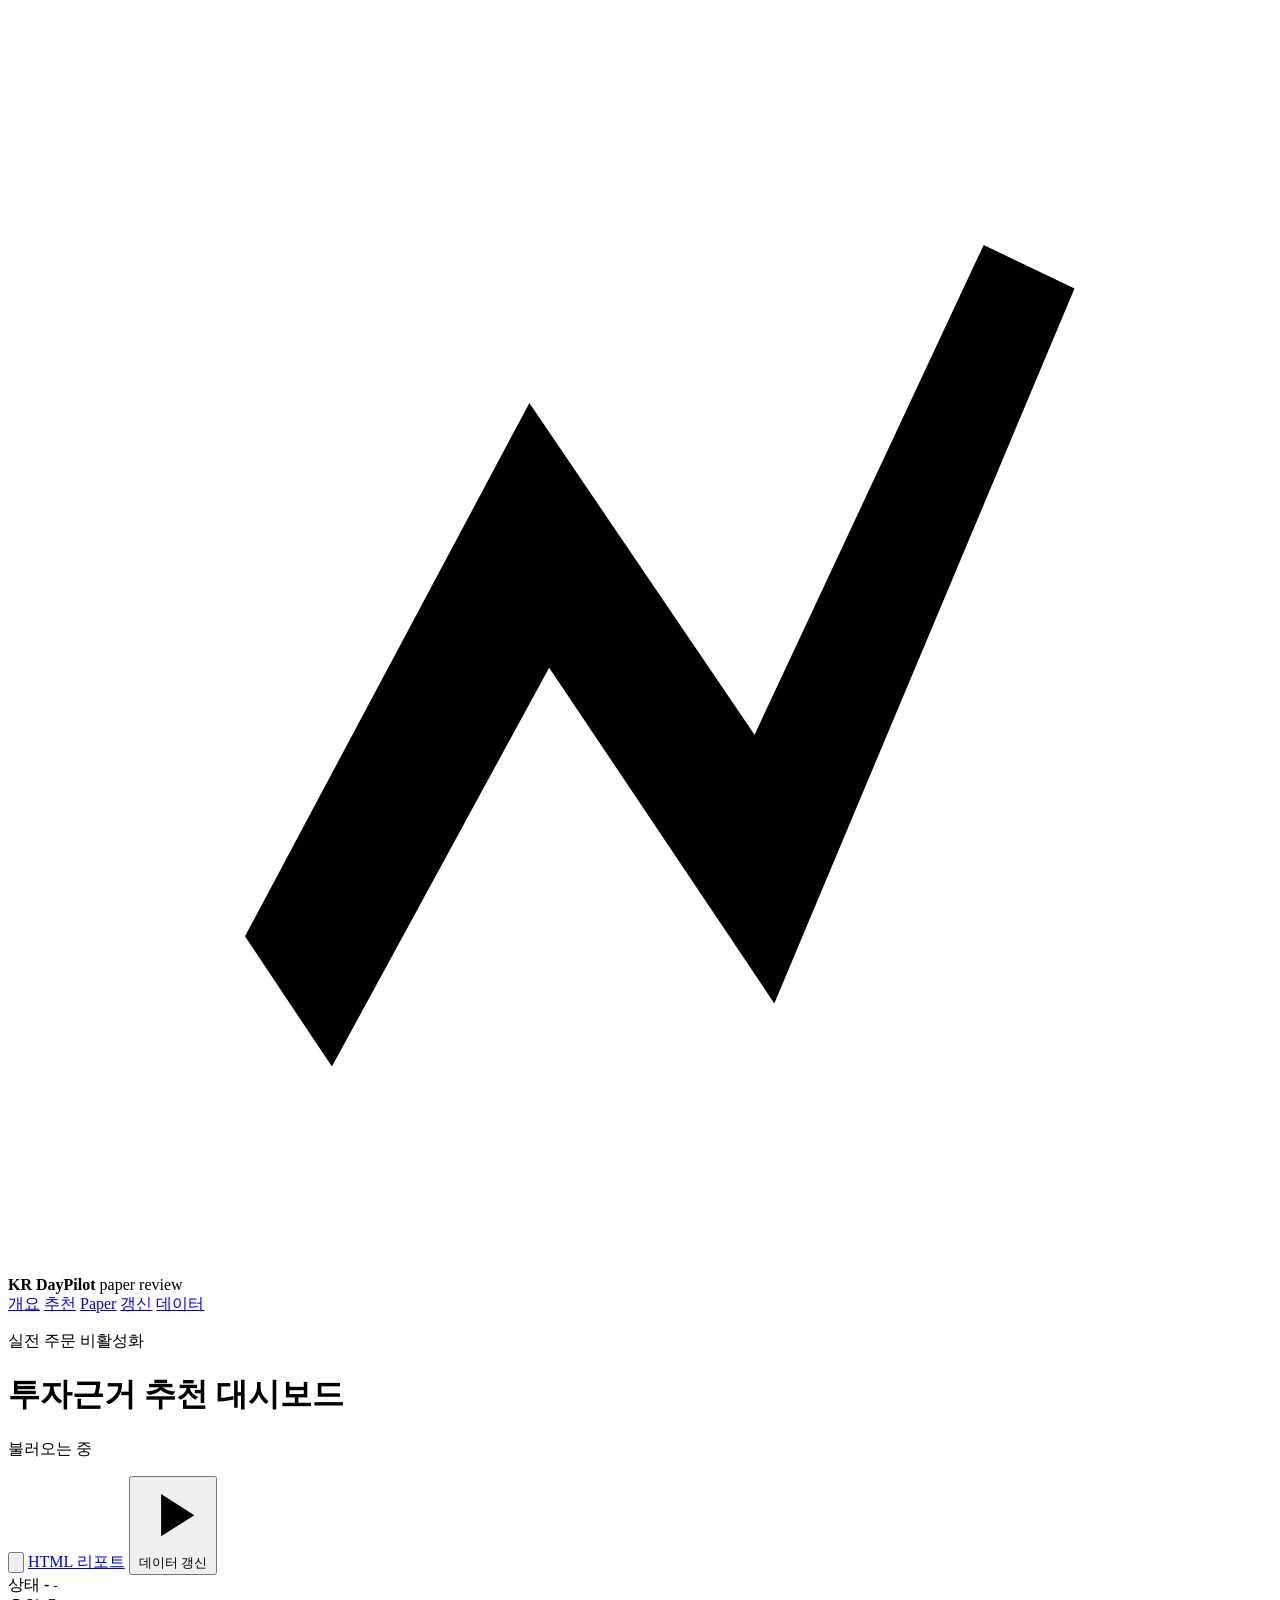
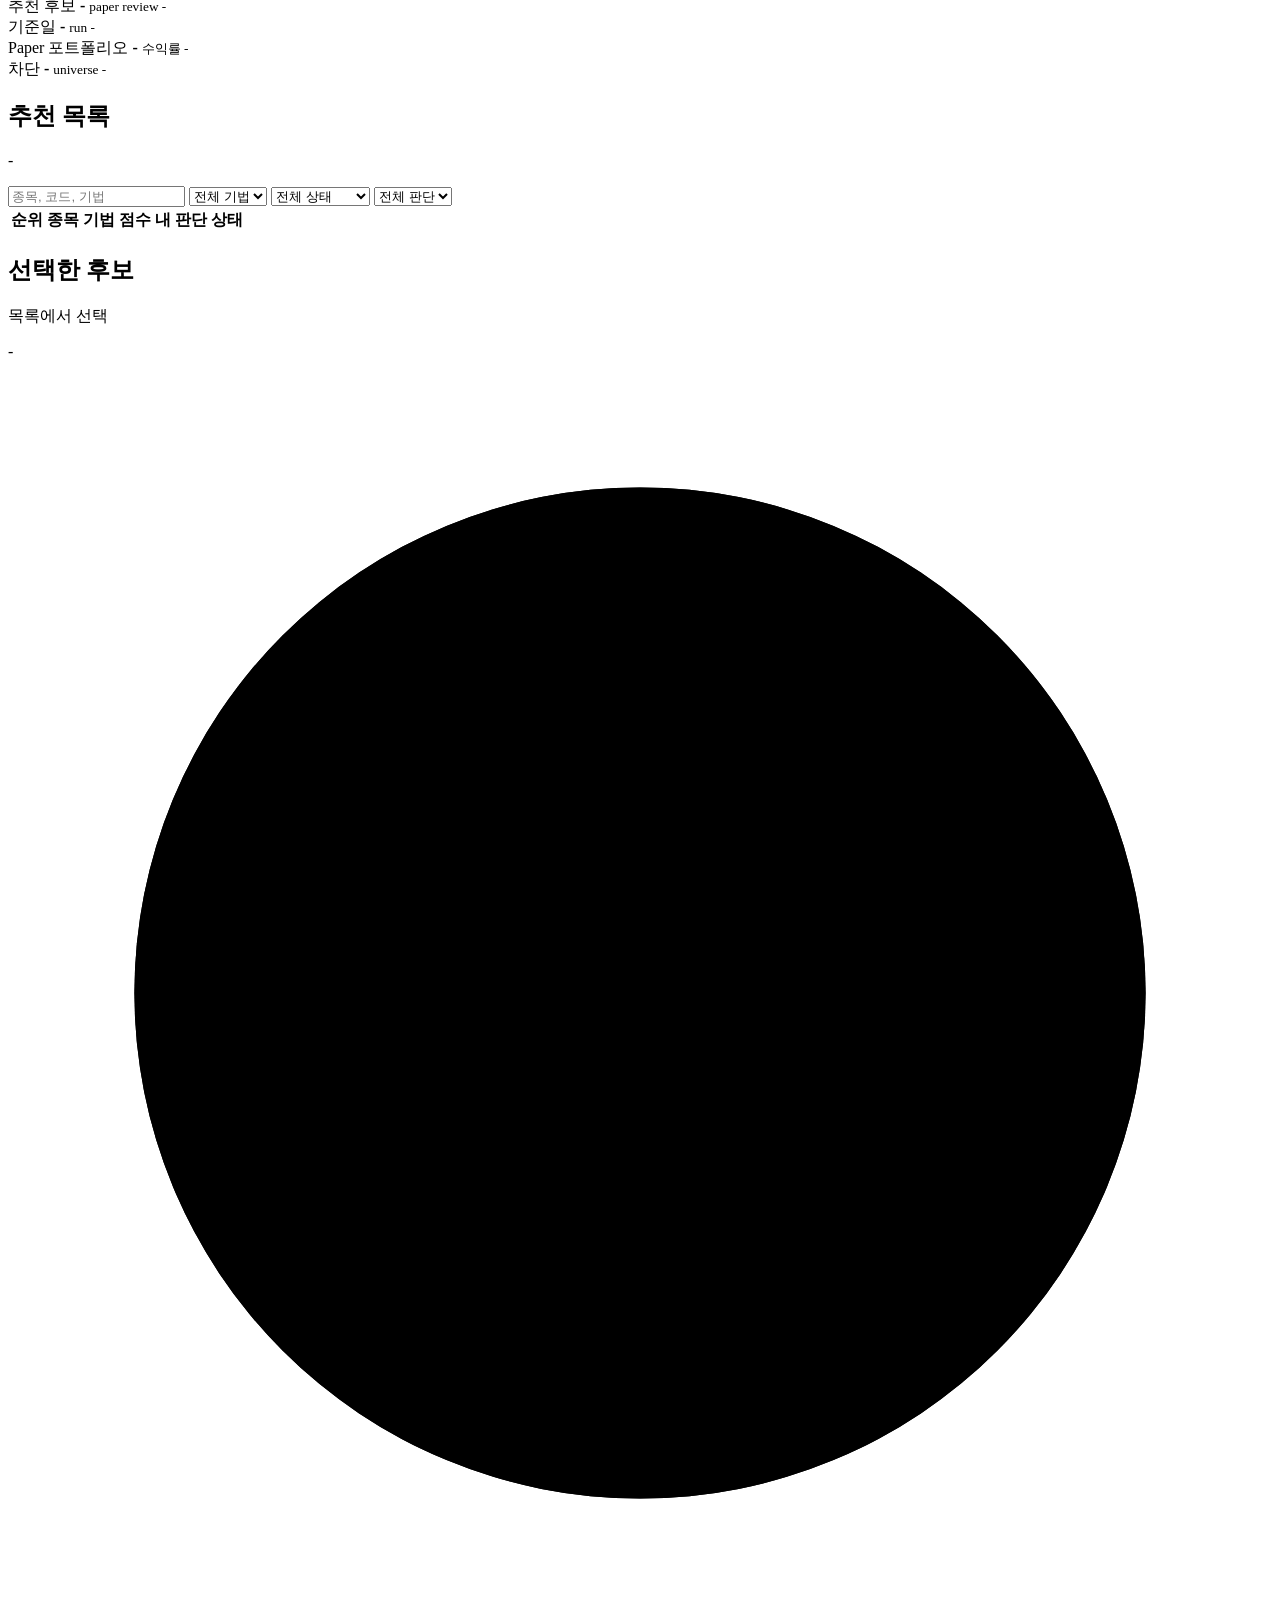
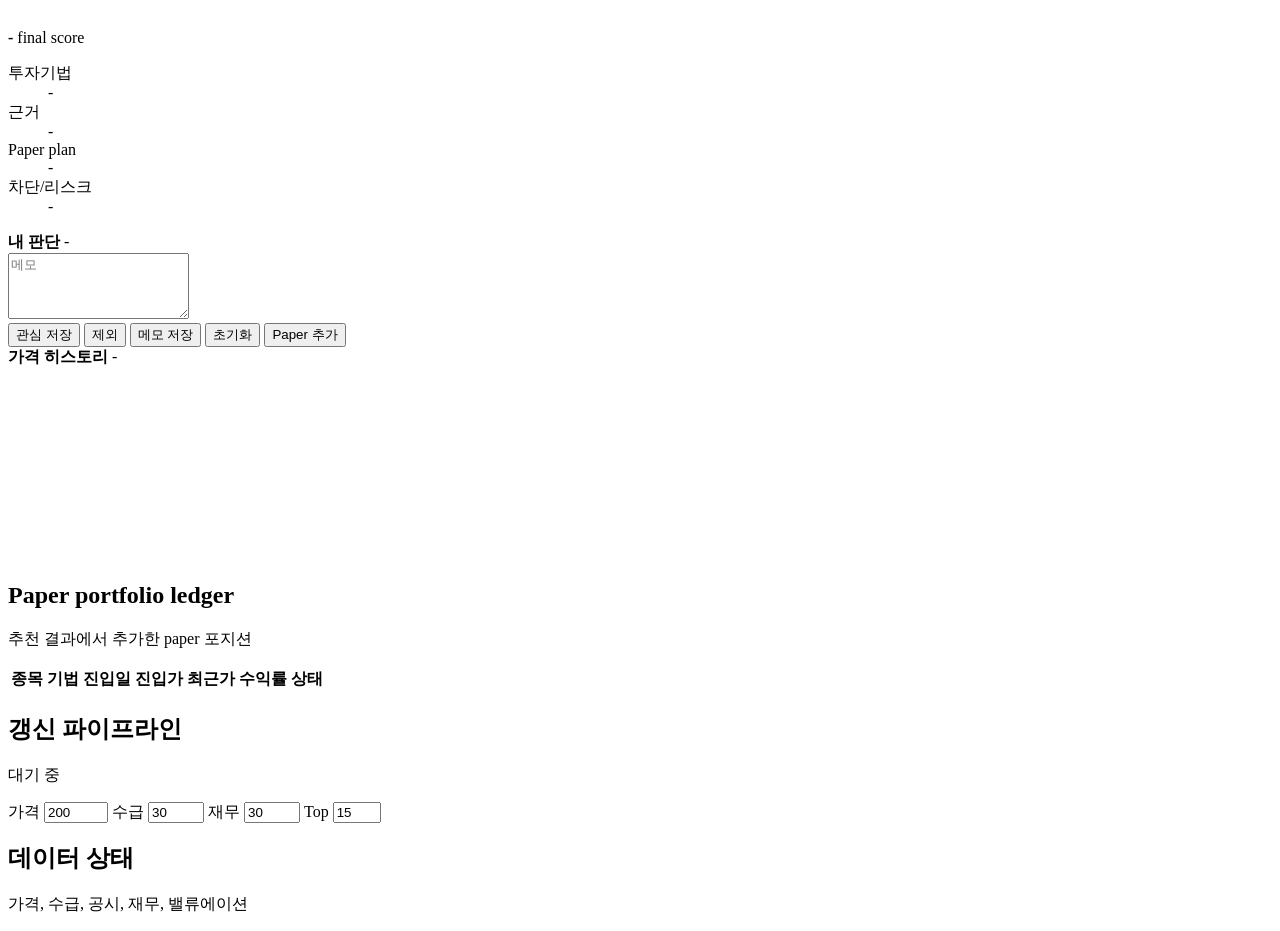
==== webapp/index.html @ 846554b9 "웹앱 생성" ====
<!doctype html>
<html lang="ko">
<head>
  <meta charset="utf-8">
  <meta name="viewport" content="width=device-width, initial-scale=1">
  <title>KR DayPilot</title>
  <link rel="stylesheet" href="/app.css">
</head>
<body>
  <div class="app-shell">
    <aside class="sidebar">
      <div class="brand">
        <svg class="brand-mark" viewBox="0 0 32 32" aria-hidden="true">
          <path d="M6 23.5 13.2 10l5.7 8.4L24.7 6 27 7.1l-7.6 18.1-5.7-8.5-5.5 10.1z" fill="currentColor"/>
        </svg>
        <div>
          <strong>KR DayPilot</strong>
          <span>paper review</span>
        </div>
      </div>
      <nav class="nav">
        <a href="#overview" class="active">개요</a>
        <a href="#recommendations">추천</a>
        <a href="#ledger">Paper</a>
        <a href="#pipeline">갱신</a>
        <a href="#data">데이터</a>
      </nav>
      <div class="sidebar-foot">
        <span class="risk-dot"></span>
        <p>실전 주문 비활성화</p>
      </div>
    </aside>

    <main class="workspace">
      <header class="topbar">
        <div>
          <h1>투자근거 추천 대시보드</h1>
          <p id="generatedAt">불러오는 중</p>
        </div>
        <div class="actions">
          <button id="refreshViewBtn" class="icon-button" type="button" title="화면 새로고침">
            <svg viewBox="0 0 24 24" aria-hidden="true"><path d="M20 12a8 8 0 1 1-2.34-5.66L20 8.68V3h-5.68l2.04 2.04A9.7 9.7 0 1 0 21.7 12z"/></svg>
          </button>
          <a id="latestReportLink" class="secondary-action" href="/report/latest.html" target="_blank" rel="noreferrer">HTML 리포트</a>
          <button id="runPipelineBtn" class="primary-action" type="button">
            <svg viewBox="0 0 24 24" aria-hidden="true"><path d="M8 5v14l11-7z"/></svg>
            데이터 갱신
          </button>
        </div>
      </header>

      <section id="overview" class="status-grid" aria-label="추천 상태">
        <article class="metric-panel state-panel">
          <span>상태</span>
          <strong id="stateValue">-</strong>
          <small id="freshnessValue">-</small>
        </article>
        <article class="metric-panel">
          <span>추천 후보</span>
          <strong id="recommendedValue">-</strong>
          <small id="paperReviewValue">paper review -</small>
        </article>
        <article class="metric-panel">
          <span>기준일</span>
          <strong id="signalDayValue">-</strong>
          <small id="runDateValue">run -</small>
        </article>
        <article class="metric-panel">
          <span>Paper 포트폴리오</span>
          <strong id="paperPositionsValue">-</strong>
          <small id="paperPnlValue">수익률 -</small>
        </article>
        <article class="metric-panel">
          <span>차단</span>
          <strong id="blockedValue">-</strong>
          <small id="inputRowsValue">universe -</small>
        </article>
      </section>

      <section class="main-grid">
        <section id="recommendations" class="panel recommendations-panel">
          <div class="panel-head">
            <div>
              <h2>추천 목록</h2>
              <p id="listSubtitle">-</p>
            </div>
            <div class="filters">
              <input id="searchInput" type="search" placeholder="종목, 코드, 기법">
              <select id="techniqueFilter" aria-label="기법 필터">
                <option value="">전체 기법</option>
              </select>
              <select id="stateFilter" aria-label="추천 상태 필터">
                <option value="">전체 상태</option>
                <option value="paper_review">paper review</option>
                <option value="watchlist">watchlist</option>
                <option value="blocked">blocked</option>
              </select>
              <select id="decisionFilter" aria-label="내 판단 필터">
                <option value="">전체 판단</option>
                <option value="watch">관심</option>
                <option value="exclude">제외</option>
                <option value="memo">메모</option>
              </select>
            </div>
          </div>
          <div class="table-wrap">
            <table>
              <thead>
                <tr>
                  <th>순위</th>
                  <th>종목</th>
                  <th>기법</th>
                  <th>점수</th>
                  <th>내 판단</th>
                  <th>상태</th>
                </tr>
              </thead>
              <tbody id="recommendationRows"></tbody>
            </table>
          </div>
        </section>

        <aside class="panel detail-panel" aria-live="polite">
          <div class="panel-head compact">
            <div>
              <h2 id="detailTitle">선택한 후보</h2>
              <p id="detailMeta">목록에서 선택</p>
            </div>
            <span id="detailState" class="state-chip">-</span>
          </div>
          <div class="score-ring">
            <svg viewBox="0 0 120 120" aria-hidden="true">
              <circle cx="60" cy="60" r="48" class="ring-bg"></circle>
              <circle id="scoreArc" cx="60" cy="60" r="48" class="ring-fg"></circle>
            </svg>
            <div>
              <strong id="detailScore">-</strong>
              <span>final score</span>
            </div>
          </div>
          <dl class="detail-list">
            <dt>투자기법</dt><dd id="detailTechnique">-</dd>
            <dt>근거</dt><dd id="detailEvidence">-</dd>
            <dt>Paper plan</dt><dd id="detailPlan">-</dd>
            <dt>차단/리스크</dt><dd id="detailRisk">-</dd>
          </dl>
          <div id="componentBars" class="component-bars"></div>

          <div class="decision-box">
            <div class="decision-head">
              <strong>내 판단</strong>
              <span id="decisionStatus">-</span>
            </div>
            <textarea id="decisionNote" rows="4" maxlength="500" placeholder="메모"></textarea>
            <div class="decision-actions">
              <button id="watchDecisionBtn" type="button">관심 저장</button>
              <button id="excludeDecisionBtn" type="button">제외</button>
              <button id="memoDecisionBtn" type="button">메모 저장</button>
              <button id="clearDecisionBtn" type="button">초기화</button>
              <button id="addPaperBtn" class="primary-mini" type="button">Paper 추가</button>
            </div>
          </div>

          <div class="chart-panel">
            <div class="chart-head">
              <strong>가격 히스토리</strong>
              <span id="chartSummary">-</span>
            </div>
            <canvas id="priceChart" height="190"></canvas>
          </div>
        </aside>
      </section>

      <section id="ledger" class="panel ledger-panel">
        <div class="panel-head">
          <div>
            <h2>Paper portfolio ledger</h2>
            <p id="ledgerSubtitle">추천 결과에서 추가한 paper 포지션</p>
          </div>
        </div>
        <div class="table-wrap">
          <table>
            <thead>
              <tr>
                <th>종목</th>
                <th>기법</th>
                <th>진입일</th>
                <th>진입가</th>
                <th>최근가</th>
                <th>수익률</th>
                <th>상태</th>
              </tr>
            </thead>
            <tbody id="ledgerRows"></tbody>
          </table>
        </div>
      </section>

      <section id="pipeline" class="panel pipeline-panel">
        <div class="panel-head">
          <div>
            <h2>갱신 파이프라인</h2>
            <p id="jobState">대기 중</p>
          </div>
          <form id="pipelineForm" class="pipeline-form">
            <label>가격 <input name="price_max_tickers" type="number" min="1" max="1000" value="200"></label>
            <label>수급 <input name="eod_max_tickers" type="number" min="0" max="500" value="30"></label>
            <label>재무 <input name="fundamental_max_tickers" type="number" min="0" max="500" value="30"></label>
            <label>Top <input name="top" type="number" min="1" max="50" value="15"></label>
          </form>
        </div>
        <div id="pipelineSteps" class="pipeline-steps"></div>
        <pre id="jobLog" class="job-log"></pre>
      </section>

      <section id="data" class="panel data-panel">
        <div class="panel-head">
          <div>
            <h2>데이터 상태</h2>
            <p>가격, 수급, 공시, 재무, 밸류에이션</p>
          </div>
        </div>
        <div id="dataFiles" class="data-files"></div>
      </section>
    </main>
  </div>
  <script src="/app.js"></script>
</body>
</html>
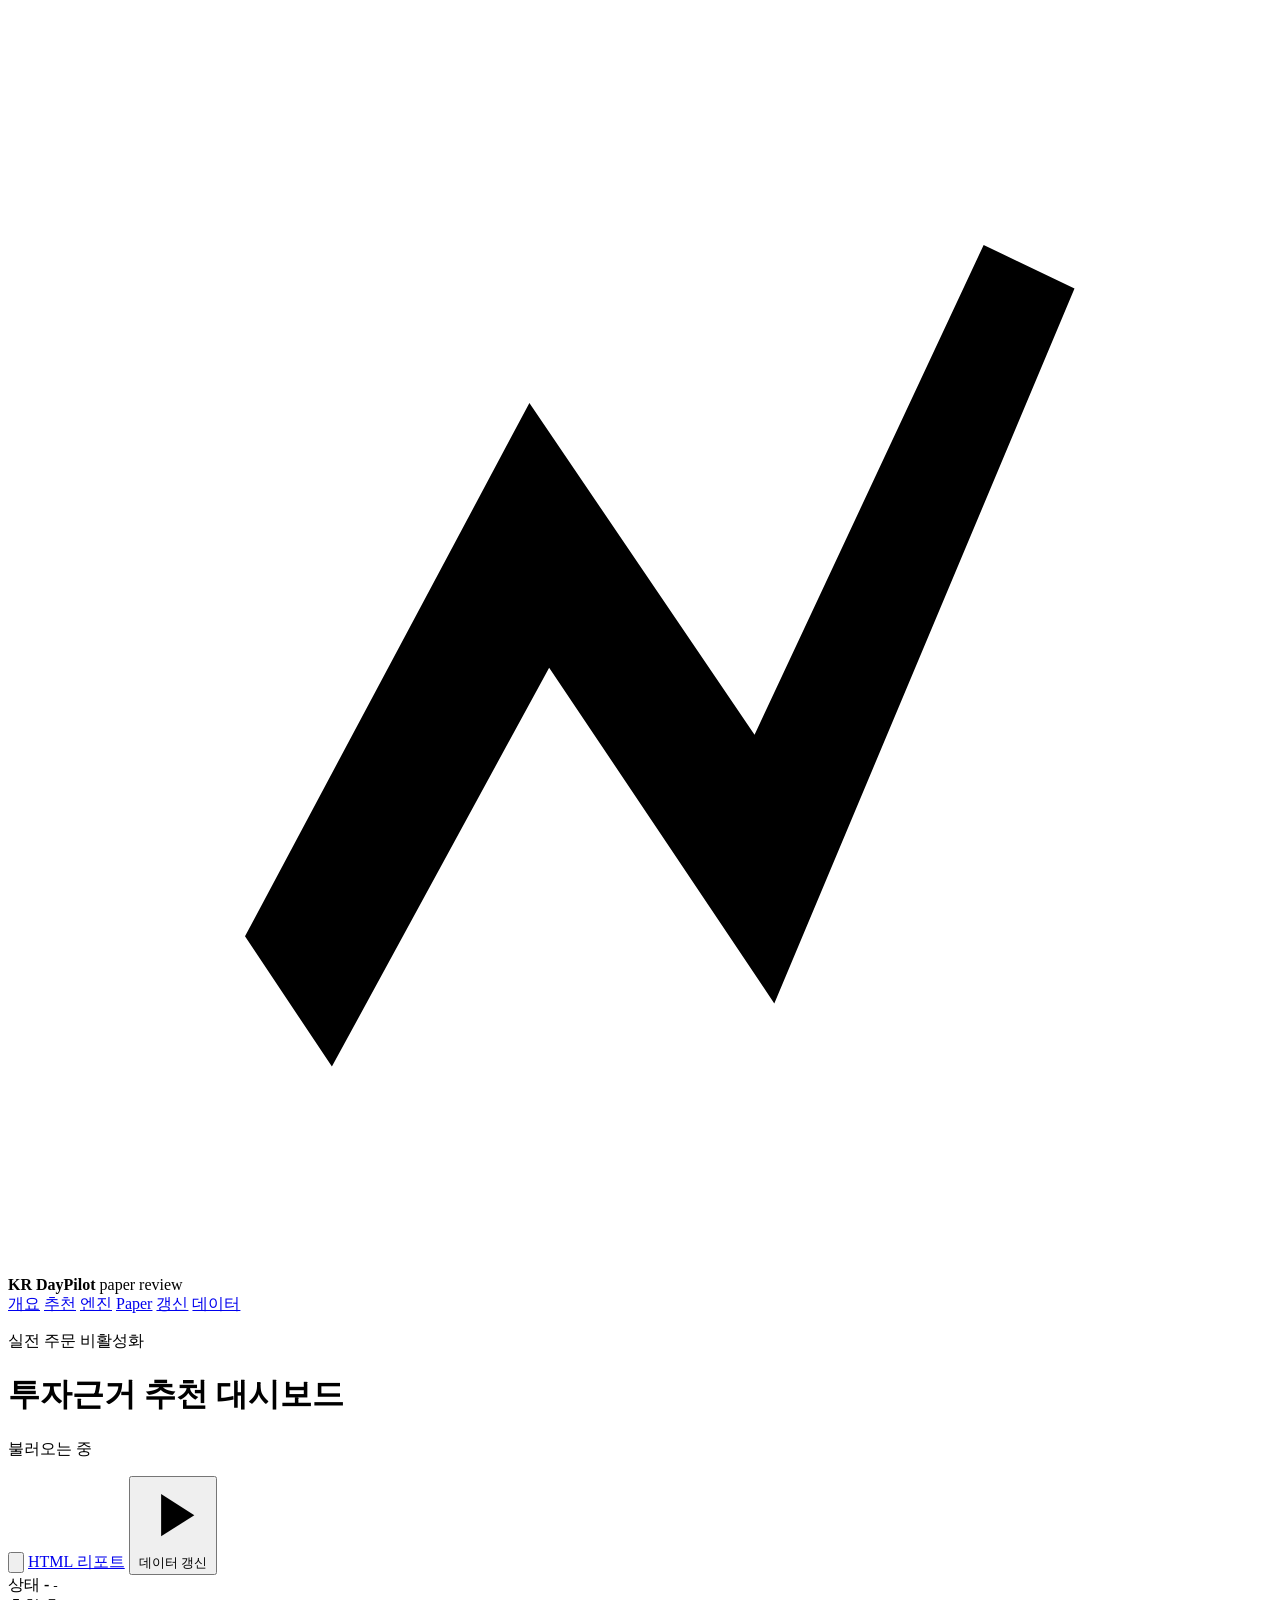
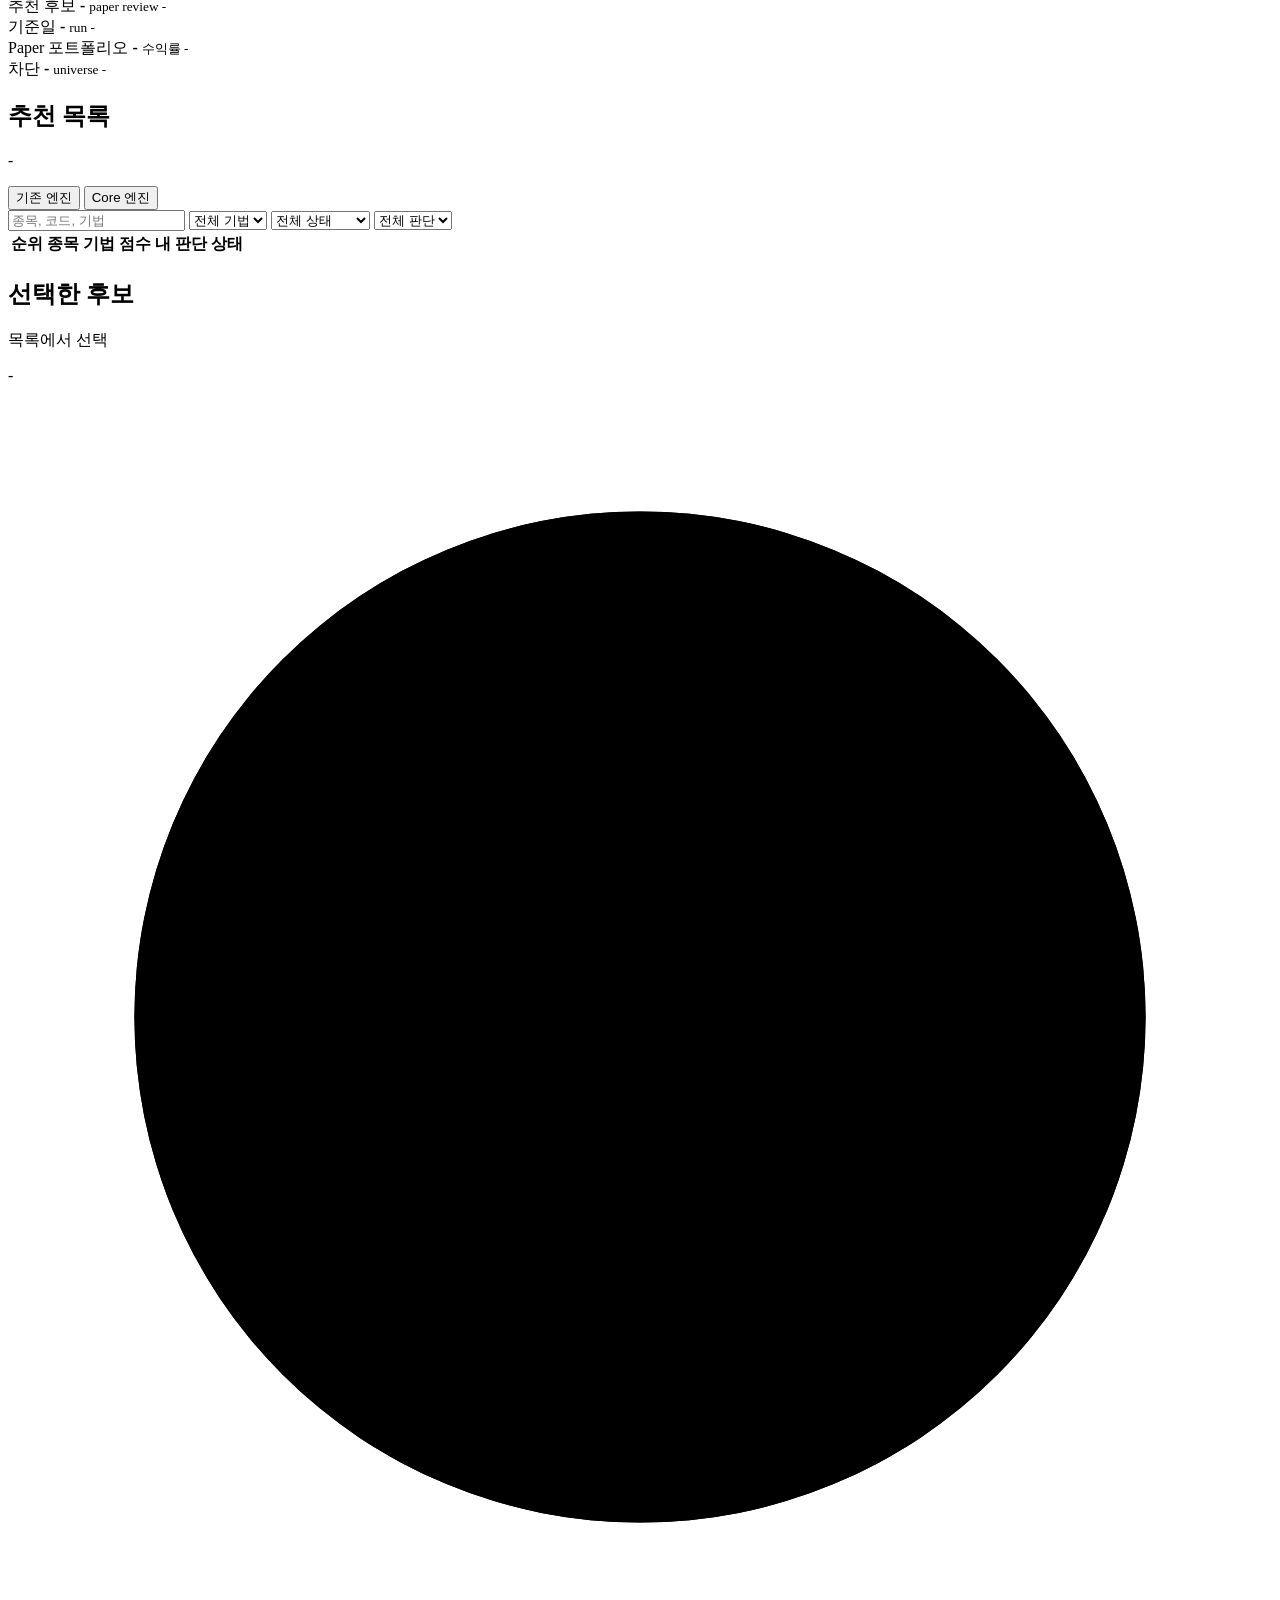
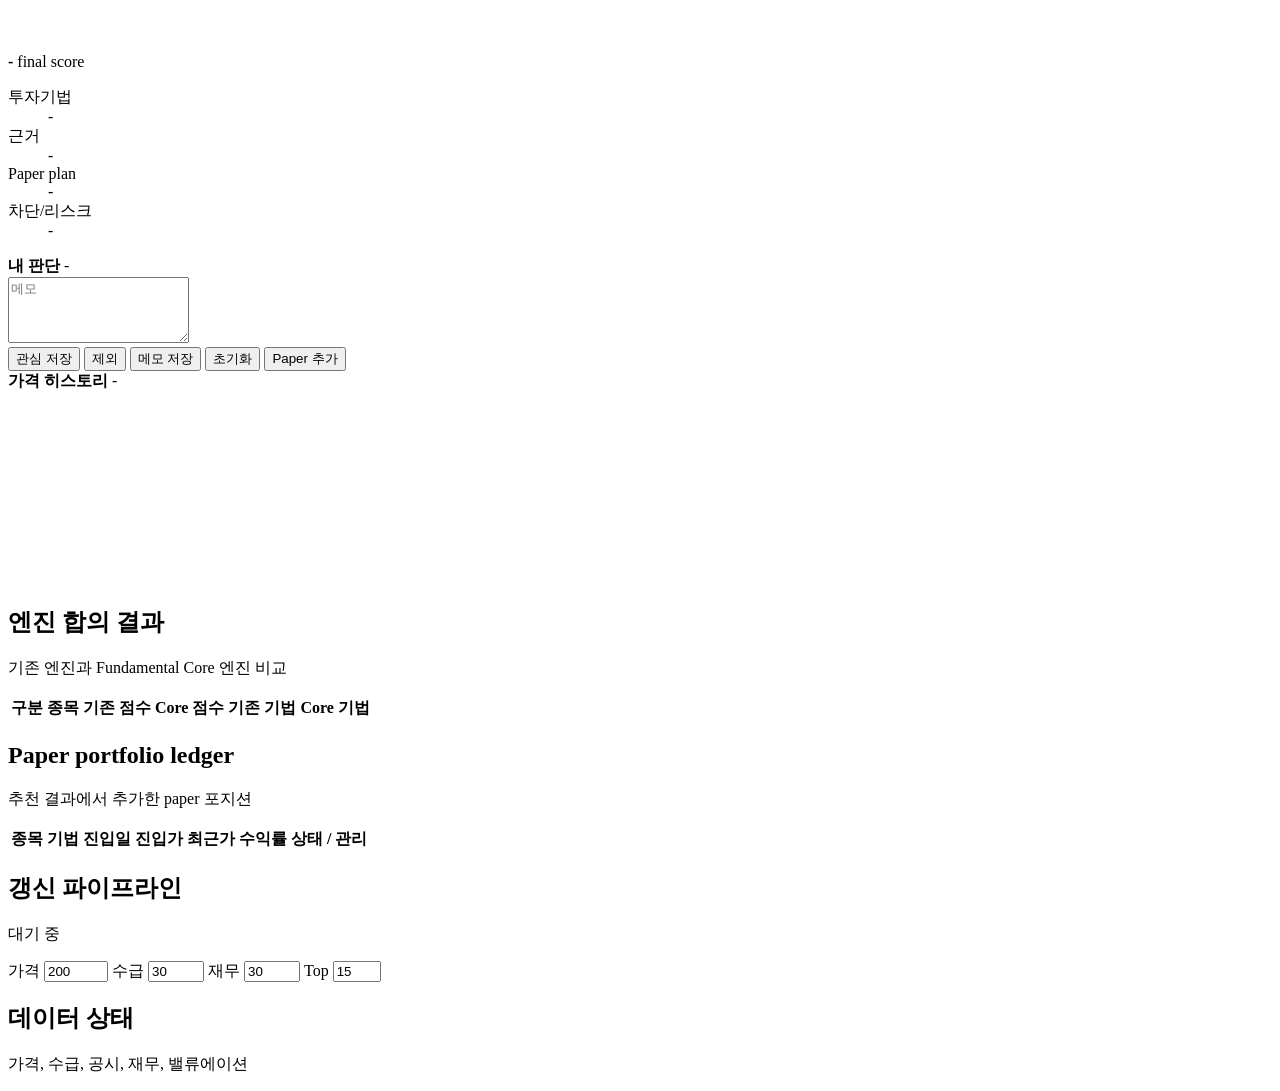
==== commit f42f96cb: "core 엔진 추가" ====
--- a/webapp/index.html
+++ b/webapp/index.html
@@ -4,7 +4,7 @@
   <meta charset="utf-8">
   <meta name="viewport" content="width=device-width, initial-scale=1">
   <title>KR DayPilot</title>
-  <link rel="stylesheet" href="/app.css">
+  <link rel="stylesheet" href="/app.css?v=20260519-fundamental-core-v1">
 </head>
 <body>
   <div class="app-shell">
@@ -21,6 +21,7 @@
       <nav class="nav">
         <a href="#overview" class="active">개요</a>
         <a href="#recommendations">추천</a>
+        <a href="#engineConsensus">엔진</a>
         <a href="#ledger">Paper</a>
         <a href="#pipeline">갱신</a>
         <a href="#data">데이터</a>
@@ -83,6 +84,10 @@
             <div>
               <h2>추천 목록</h2>
               <p id="listSubtitle">-</p>
+              <div class="engine-tabs" role="tablist" aria-label="recommendation engine">
+                <button id="tacticalEngineBtn" class="engine-tab active" type="button" data-engine="tactical">기존 엔진</button>
+                <button id="coreEngineBtn" class="engine-tab" type="button" data-engine="core">Core 엔진</button>
+              </div>
             </div>
             <div class="filters">
               <input id="searchInput" type="search" placeholder="종목, 코드, 기법">
@@ -171,6 +176,30 @@
         </aside>
       </section>
 
+      <section id="engineConsensus" class="panel consensus-panel">
+        <div class="panel-head">
+          <div>
+            <h2>엔진 합의 결과</h2>
+            <p id="consensusSubtitle">기존 엔진과 Fundamental Core 엔진 비교</p>
+          </div>
+        </div>
+        <div class="table-wrap">
+          <table>
+            <thead>
+              <tr>
+                <th>구분</th>
+                <th>종목</th>
+                <th>기존 점수</th>
+                <th>Core 점수</th>
+                <th>기존 기법</th>
+                <th>Core 기법</th>
+              </tr>
+            </thead>
+            <tbody id="consensusRows"></tbody>
+          </table>
+        </div>
+      </section>
+
       <section id="ledger" class="panel ledger-panel">
         <div class="panel-head">
           <div>
@@ -188,7 +217,7 @@
                 <th>진입가</th>
                 <th>최근가</th>
                 <th>수익률</th>
-                <th>상태</th>
+                <th>상태 / 관리</th>
               </tr>
             </thead>
             <tbody id="ledgerRows"></tbody>
@@ -224,6 +253,6 @@
       </section>
     </main>
   </div>
-  <script src="/app.js"></script>
+  <script src="/app.js?v=20260519-fundamental-core-v1"></script>
 </body>
 </html>
